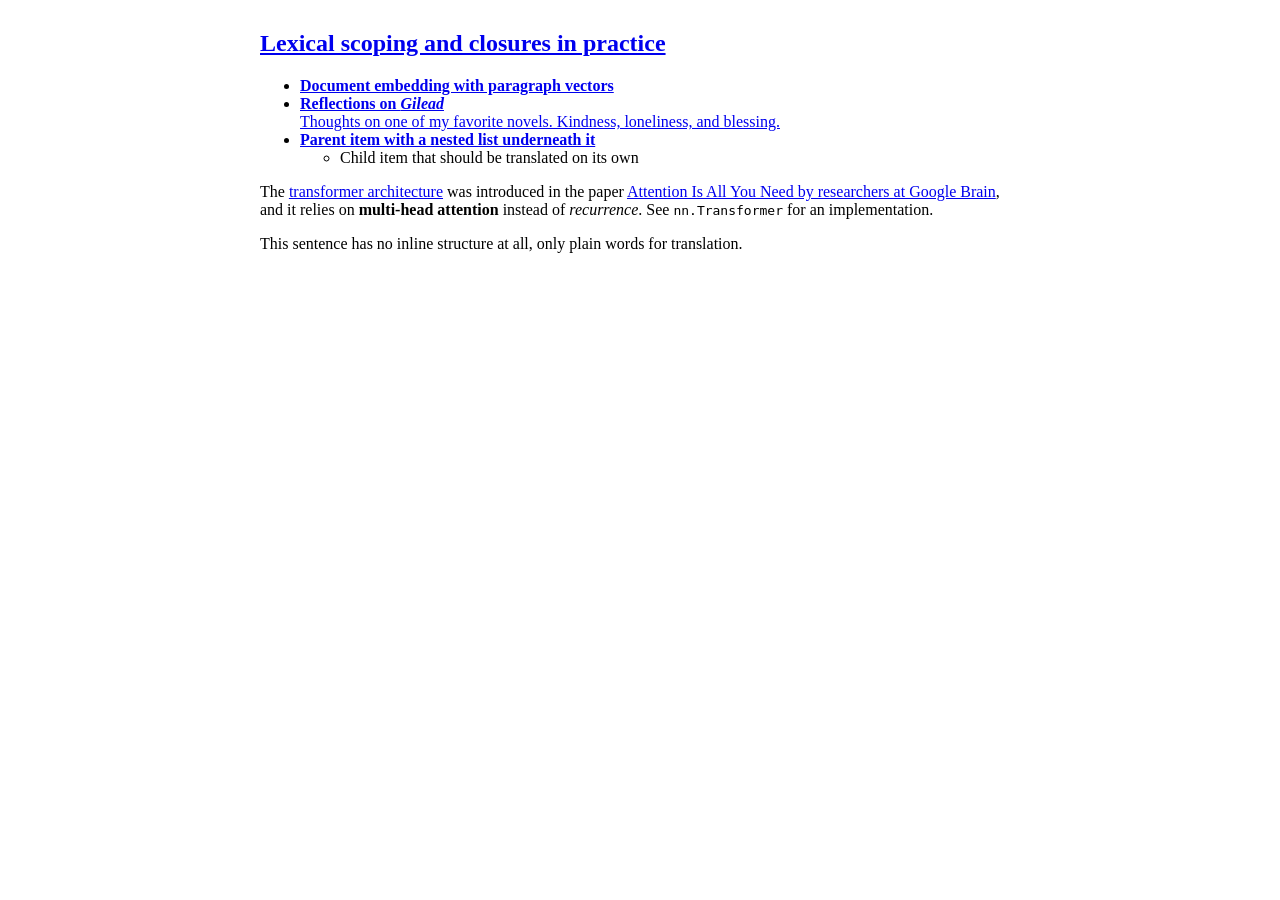
==== tests/fixtures/inline-structure/index.html @ 2ac805b7 "feat(v2.5.0): data-driven 32-provider registry, live model list, no guessed default models - PROVIDE" ====
<!doctype html><html><head><meta charset="utf-8"><title>inline fixture</title>
<link rel="stylesheet" href="../../../content/content.css">
<style>body{font-family:Georgia,serif;max-width:760px;margin:30px auto}</style></head>
<body class="kct-test"><main><article>
<h2 id="t1"><a href="#lexical">Lexical scoping and closures in practice</a></h2>
<ul id="papers">
<li><a href="https://arxiv.org/pdf/1507.07998.pdf"><b>Document embedding with paragraph vectors</b></a></li>
<li><a href="https://twitter.com/x/1"><b>Reflections on <i>Gilead</i></b><br> Thoughts on one of my favorite novels. Kindness, loneliness, and blessing.</a></li>
<li><a href="https://example.com/n"><b>Parent item with a nested list underneath it</b></a><ul><li>Child item that should be translated on its own</li></ul></li>
</ul>
<p id="mixed">The <a href="https://en.wikipedia.org/wiki/Transformer">transformer architecture</a> was introduced in the paper <a href="https://arxiv.org/abs/1706.03762">Attention Is All You Need by researchers at Google Brain</a>, and it relies on <b>multi-head attention</b> instead of <i>recurrence</i>. See <code>nn.Transformer</code> for an implementation.</p>
<p id="plain">This sentence has no inline structure at all, only plain words for translation.</p>
</article></main></body></html>
---- content/content.css ----
/* Universal AI Web & Notebook Translator v2.0 - Page Typography & Mode Rules */
/* Note: Floating control pill & selection popover are encapsulated in Shadow DOM. */

:root {
  --kct-accent: #0284c7;
  --kct-accent-soft: rgba(2, 132, 199, 0.08);
  --kct-hairline: rgba(148, 163, 184, 0.45);
  --kct-border: rgba(15, 23, 42, 0.12);
  --kct-text: #1e293b;
  --kct-bilingual-ink: #475569;
  --kct-bg: rgba(255, 255, 255, 0.9);

  /* Default target language: Traditional Chinese (zh-TW) */
  --kct-font-serif: "Noto Serif TC", "Songti TC", "PMingLiU", "Source Han Serif TC", Georgia, serif;
  --kct-font-sans: "PingFang TC", "Noto Sans TC", "Microsoft JhengHei", "Heiti TC", -apple-system, BlinkMacSystemFont, sans-serif;
  --kct-font-mono: "JetBrains Mono", "SFMono-Regular", Menlo, Monaco, Consolas, "PingFang TC", "Noto Sans TC", "Microsoft JhengHei", monospace;
}

html.kct-lang-sc {
  --kct-font-serif: "Noto Serif SC", "Songti SC", "STSong", "SimSun", "Source Han Serif SC", Georgia, serif;
  --kct-font-sans: "PingFang SC", "Noto Sans SC", "Hiragino Sans GB", "Microsoft YaHei", -apple-system, BlinkMacSystemFont, sans-serif;
  --kct-font-mono: "JetBrains Mono", "SFMono-Regular", Menlo, Monaco, Consolas, "PingFang SC", "Noto Sans SC", "Microsoft YaHei", monospace;
}

html.kct-lang-ja {
  --kct-font-serif: "Hiragino Mincho ProN", "Yu Mincho", "Noto Serif JP", "MS PMincho", Georgia, serif;
  --kct-font-sans: "Hiragino Sans", "Hiragino Kaku Gothic ProN", "Noto Sans JP", "Yu Gothic", -apple-system, BlinkMacSystemFont, sans-serif;
  --kct-font-mono: "JetBrains Mono", "SFMono-Regular", Menlo, Monaco, Consolas, "Hiragino Sans", "Noto Sans JP", monospace;
}

html.kct-lang-ko {
  --kct-font-serif: "Noto Serif KR", "AppleMyungjo", "Batang", Georgia, serif;
  --kct-font-sans: "Apple SD Gothic Neo", "Noto Sans KR", "Malgun Gothic", -apple-system, BlinkMacSystemFont, sans-serif;
  --kct-font-mono: "JetBrains Mono", "SFMono-Regular", Menlo, Monaco, Consolas, "Apple SD Gothic Neo", "Noto Sans KR", monospace;
}

html.kct-lang-latin {
  --kct-font-serif: Georgia, "Charter", "Times New Roman", serif;
  --kct-font-sans: -apple-system, BlinkMacSystemFont, "Segoe UI", Roboto, "Inter", sans-serif;
  --kct-font-mono: "JetBrains Mono", "SFMono-Regular", Menlo, Monaco, Consolas, monospace;
}

html.kct-page-dark,
body[data-jp-theme-light="false"],
html[data-theme="dark"],
html.dark,
body.theme-dark {
  --kct-accent: #38bdf8;
  --kct-accent-soft: rgba(56, 189, 248, 0.12);
  --kct-hairline: rgba(148, 163, 184, 0.34);
  --kct-border: rgba(255, 255, 255, 0.16);
  --kct-text: #f1f5f9;
  --kct-bilingual-ink: #cbd5e1;
  --kct-bg: rgba(15, 23, 42, 0.9);
}

/* Preserve table & Infobox column widths when CJK labels sit next to long unbroken URLs */
html.kct-active:not(.kct-mode-original) table th[data-kct-has-trans="1"] {
  min-width: 4.5em;
  word-break: keep-all;
  overflow-wrap: break-word;
}

html.kct-active:not(.kct-mode-original) table td[data-kct-has-trans="1"],
html.kct-active:not(.kct-mode-original) .infobox td {
  overflow-wrap: anywhere;
  word-break: break-word;
}

/* =========================================================
   1. Replace Mode (Native-Feel Typography Matching)
   ========================================================= */
html.kct-mode-replace .kct-orig-wrap {
  display: none !important;
}

html.kct-mode-replace .kct-trans-wrap {
  display: contents;
}

html.kct-mode-replace [data-kct-has-trans="1"] {
  line-break: strict;
  font-kerning: normal;
  text-wrap: pretty;
  text-autospace: normal;
  text-rendering: optimizeLegibility;
  -webkit-font-smoothing: antialiased;
}

/* Native mode: keep original site Latin font first (when non-generic), fall back to matched Serif/Sans/Mono CJK */
html.kct-typo-native.kct-mode-replace [data-kct-has-trans="1"][data-kct-typo="serif"] {
  font-family: var(--kct-font-serif) !important;
}

html.kct-typo-native.kct-mode-replace [data-kct-has-trans="1"][data-kct-typo="sans"] {
  font-family: var(--kct-font-sans) !important;
}

html.kct-typo-native.kct-mode-replace [data-kct-has-trans="1"][data-kct-typo="mono"] {
  font-family: var(--kct-font-mono) !important;
}

html.kct-typo-native.kct-mode-replace [data-kct-has-trans="1"][data-kct-has-orig-font="1"][data-kct-typo="serif"] {
  font-family: var(--kct-orig-font), var(--kct-font-serif) !important;
}

html.kct-typo-native.kct-mode-replace [data-kct-has-trans="1"][data-kct-has-orig-font="1"][data-kct-typo="sans"] {
  font-family: var(--kct-orig-font), var(--kct-font-sans) !important;
}

html.kct-typo-native.kct-mode-replace [data-kct-has-trans="1"][data-kct-has-orig-font="1"][data-kct-typo="mono"] {
  font-family: var(--kct-orig-font), var(--kct-font-mono) !important;
}

/* System mode: uniform clean sans font */
html.kct-typo-system.kct-mode-replace [data-kct-has-trans="1"] {
  font-family: var(--kct-font-sans) !important;
}

/* Preserve mode: do not override font-family or line-height */

/* Selective line-height lift ONLY on dense multi-line reading prose */
html.kct-mode-replace:not(.kct-typo-preserve) [data-kct-has-trans="1"][data-kct-lh-lift="1"] {
  line-height: 1.72 !important;
}

/* =========================================================
   2. Original Mode (Instant Zero-Cost Compare)
   ========================================================= */
html.kct-mode-original .kct-trans-wrap {
  display: none !important;
}

html.kct-mode-original .kct-orig-wrap {
  display: contents;
}

/* =========================================================
   3. Bilingual Mode (Clean Hairline Contrast)
   ========================================================= */
html.kct-mode-bilingual .kct-orig-wrap {
  display: contents;
}

html.kct-mode-bilingual .kct-trans-wrap {
  display: block;
  color: var(--kct-bilingual-ink);
  margin-top: 0.35em;
  padding-left: 10px;
  border-left: 2px solid var(--kct-hairline);
  font-size: 0.94em;
  line-height: 1.7;
  font-weight: 400;
  line-break: strict;
  font-kerning: normal;
  text-wrap: pretty;
  text-autospace: normal;
  text-rendering: optimizeLegibility;
  -webkit-font-smoothing: antialiased;
}

html.kct-typo-native.kct-mode-bilingual [data-kct-has-trans="1"][data-kct-typo="serif"] > .kct-trans-wrap {
  font-family: var(--kct-font-serif);
}

html.kct-typo-native.kct-mode-bilingual [data-kct-has-trans="1"][data-kct-typo="sans"] > .kct-trans-wrap {
  font-family: var(--kct-font-sans);
}

html.kct-typo-native.kct-mode-bilingual [data-kct-has-trans="1"][data-kct-typo="mono"] > .kct-trans-wrap {
  font-family: var(--kct-font-mono);
}

html.kct-typo-native.kct-mode-bilingual [data-kct-has-trans="1"][data-kct-has-orig-font="1"][data-kct-typo="serif"] > .kct-trans-wrap {
  font-family: var(--kct-orig-font), var(--kct-font-serif);
}

html.kct-typo-native.kct-mode-bilingual [data-kct-has-trans="1"][data-kct-has-orig-font="1"][data-kct-typo="sans"] > .kct-trans-wrap {
  font-family: var(--kct-orig-font), var(--kct-font-sans);
}

html.kct-typo-native.kct-mode-bilingual [data-kct-has-trans="1"][data-kct-has-orig-font="1"][data-kct-typo="mono"] > .kct-trans-wrap {
  font-family: var(--kct-orig-font), var(--kct-font-mono);
}

html.kct-typo-system.kct-mode-bilingual .kct-trans-wrap {
  font-family: var(--kct-font-sans);
}

html.kct-mode-bilingual [data-kct-inline-layout="1"] > .kct-trans-wrap {
  display: inline;
  margin-top: 0;
  margin-left: 0.45em;
  padding-left: 0.45em;
  border-left: 1px solid var(--kct-hairline);
}

/* =========================================================
   Non-destructive Code Comment Translation
   - Static <pre>: CSS attr() + font-size:0 swap
   - CodeMirror 6 (.cm-editor): non-intrusive .cm-scroller overlay layer
   ========================================================= */
html.kct-comments-on:not(.kct-mode-original) pre span[data-kct-comment-trans] {
  font-size: 0 !important;
  letter-spacing: 0 !important;
}

html.kct-comments-on:not(.kct-mode-original) pre span[data-kct-comment-trans]::after {
  content: attr(data-kct-comment-trans);
  font-size: var(--kct-code-font-size, 13px);
  letter-spacing: normal;
  font-family: var(--kct-font-mono);
}

.kct-cm-layer {
  position: absolute;
  inset: 0;
  pointer-events: none;
  z-index: 4;
  overflow: visible;
}

.kct-cm-comment {
  position: absolute;
  display: flex;
  align-items: center;
  white-space: pre;
  overflow: hidden;
  text-overflow: ellipsis;
  font-family: var(--kct-font-mono);
  pointer-events: none;
  box-sizing: border-box;
}

html.kct-mode-original .kct-cm-layer,
html:not(.kct-comments-on) .kct-cm-layer,
html .cm-editor.cm-focused .kct-cm-layer {
  display: none !important;
}

/* =========================================================
   Jupyter Code Cell Output Quick Translate Button & Result
   ========================================================= */
.kct-output-host {
  position: relative;
}

.kct-output-btn {
  all: unset;
  box-sizing: border-box;
  position: absolute;
  top: 6px;
  right: 8px;
  z-index: 10;
  cursor: pointer;
  font-family: var(--kct-font-sans);
  font-size: 11px;
  font-weight: 600;
  padding: 2px 8px;
  border-radius: 999px;
  background: var(--kct-bg);
  color: var(--kct-accent);
  border: 1px solid var(--kct-border);
  box-shadow: 0 2px 6px rgba(15, 23, 42, 0.08);
  opacity: 0.85;
  transition: opacity 0.15s ease, background 0.15s ease, color 0.15s ease;
}

.kct-output-btn:hover {
  opacity: 1;
  background: var(--kct-accent);
  color: #ffffff;
  border-color: transparent;
}

.kct-output-trans {
  font-family: var(--kct-font-sans);
  color: var(--kct-text);
  background: var(--kct-accent-soft);
  border-left: 2px solid var(--kct-accent);
  border-radius: 0 6px 6px 0;
  padding: 8px 12px;
  margin-top: 8px;
  font-size: 13px;
  line-height: 1.65;
  white-space: pre-wrap;
  word-break: break-word;
}

/* =========================================================
   5. Image/Canvas-Backed PDF Text Layer Overlay (Google Drive PDF Viewer)
   ========================================================= */
html.kct-active:not(.kct-mode-original) [data-kct-pdf-layer="1"] {
  z-index: 2 !important;
  opacity: 1 !important;
  pointer-events: none !important;
  overflow: visible !important;
}

html.kct-active:not(.kct-mode-original) [data-kct-pdf-layer="1"] > :not([data-kct-has-trans="1"]),
html.kct-active:not(.kct-mode-original) [data-kct-pdf-layer="1"] > [data-kct-pdf-merged="absorbed"] {
  opacity: 0 !important;
  pointer-events: none !important;
}

html.kct-active:not(.kct-mode-original) [data-kct-pdf-layer="1"] > p[data-kct-pdf-block="1"][data-kct-has-trans="1"] {
  opacity: 1 !important;
  pointer-events: auto !important;
  background-color: var(--kct-pdf-bg, #ffffff) !important;
  box-shadow: 0 0 0 2px var(--kct-pdf-bg, #ffffff) !important;
  color: var(--kct-pdf-fg, #1e293b) !important;
  font-size: var(--kct-pdf-fs, 13px) !important;
  line-height: var(--kct-pdf-lh, 1.42) !important;
  font-weight: var(--kct-pdf-fw, 400) !important;
  box-sizing: border-box !important;
  margin: 0 !important;
  padding: 1px 4px !important;
  border-radius: 2px !important;
  display: block !important;
  white-space: normal !important;
  word-break: break-word !important;
  overflow: hidden !important;
  transition: box-shadow 0.14s ease;
}

html.kct-active:not(.kct-mode-original) [data-kct-pdf-layer="1"] > p[data-kct-pdf-block="1"][data-kct-has-trans="1"]:hover {
  z-index: 30 !important;
  overflow: visible !important;
  height: auto !important;
}

/* In fixed-coordinate PDF overlay layers, keep layout clean in Bilingual mode and expand full bilingual card on hover */
html.kct-active.kct-mode-bilingual [data-kct-pdf-layer="1"] > p[data-kct-pdf-block="1"][data-kct-has-trans="1"] > .kct-orig-wrap {
  display: none !important;
}

html.kct-active.kct-mode-bilingual [data-kct-pdf-layer="1"] > p[data-kct-pdf-block="1"][data-kct-has-trans="1"] > .kct-trans-wrap {
  display: contents !important;
  color: var(--kct-pdf-fg, #1e293b) !important;
  margin: 0 !important;
  padding: 0 !important;
  border: none !important;
  font-size: inherit !important;
  line-height: inherit !important;
  font-weight: inherit !important;
}

html.kct-active.kct-mode-bilingual [data-kct-pdf-layer="1"] > p[data-kct-pdf-block="1"][data-kct-has-trans="1"]:hover {
  z-index: 30 !important;
  height: auto !important;
  padding: 8px 10px !important;
  border-radius: 6px !important;
  border: 1px solid var(--kct-accent) !important;
  box-shadow: 0 10px 28px rgba(15, 23, 42, 0.25) !important;
}

html.kct-active.kct-mode-bilingual [data-kct-pdf-layer="1"] > p[data-kct-pdf-block="1"][data-kct-has-trans="1"]:hover > .kct-orig-wrap {
  display: block !important;
  font-size: 0.86em !important;
  line-height: 1.4 !important;
  opacity: 0.76 !important;
  margin-bottom: 6px !important;
  padding-bottom: 6px !important;
  border-bottom: 1px dashed rgba(148, 163, 184, 0.45) !important;
}

/* =========================================================
   Google Drive PDF: table-of-contents rows
   (translated title + native dot leader + right-aligned page number).
   Placed last so it overrides the generic overlay / bilingual hover rules above.
   ========================================================= */
html.kct-active:not(.kct-mode-original) [data-kct-pdf-layer="1"] > p[data-kct-pdf-block="1"][data-kct-pdf-toc="1"][data-kct-has-trans="1"] {
  display: flex !important;
  align-items: baseline !important;
  white-space: nowrap !important;
  overflow: hidden !important;
}

html.kct-active:not(.kct-mode-original) [data-kct-pdf-layer="1"] > p[data-kct-pdf-block="1"][data-kct-pdf-toc="1"][data-kct-has-trans="1"] > .kct-orig-wrap,
html.kct-active:not(.kct-mode-original) [data-kct-pdf-layer="1"] > p[data-kct-pdf-block="1"][data-kct-pdf-toc="1"][data-kct-has-trans="1"]:hover > .kct-orig-wrap {
  display: none !important;
}

html.kct-active:not(.kct-mode-original) [data-kct-pdf-layer="1"] > p[data-kct-pdf-block="1"][data-kct-pdf-toc="1"][data-kct-has-trans="1"] > .kct-trans-wrap {
  display: block !important;
  flex: 0 1 auto !important;
  min-width: 0 !important;
  overflow: hidden !important;
  text-overflow: ellipsis !important;
  white-space: nowrap !important;
}

html.kct-active.kct-mode-bilingual [data-kct-pdf-layer="1"] > p[data-kct-pdf-block="1"][data-kct-pdf-toc="1"][data-kct-has-trans="1"]:hover {
  height: auto !important;
  padding: 1px 4px !important;
}

[data-kct-pdf-layer="1"] > p > .kct-pdf-toc-tail {
  display: none;
}

html.kct-active:not(.kct-mode-original) [data-kct-pdf-layer="1"] > p[data-kct-pdf-block="1"][data-kct-pdf-toc="1"][data-kct-has-trans="1"] > .kct-pdf-toc-tail {
  display: flex !important;
  flex: 1 1 auto !important;
  align-items: baseline !important;
  min-width: 2.2em !important;
}

[data-kct-pdf-layer="1"] .kct-pdf-toc-leader {
  flex: 1 1 auto;
  height: 0;
  margin: 0 0.5em;
  border-bottom: 0.13em dotted currentColor;
  opacity: 0.6;
}

[data-kct-pdf-layer="1"] > p[data-kct-pdf-toc-leader="none"] .kct-pdf-toc-leader {
  border-bottom-color: transparent;
}

[data-kct-pdf-layer="1"] .kct-pdf-toc-num {
  flex: none;
  font-variant-numeric: tabular-nums;
}

/* =========================================================
   6. R4: On-Demand Vision Image Overlay Translation
   ========================================================= */
.kct-img-overlay-host {
  position: relative;
  line-height: 0;
}

.kct-img-overlay-layer {
  position: absolute;
  pointer-events: none;
  z-index: 6;
  overflow: hidden;
  box-sizing: border-box;
}

html.kct-mode-original .kct-img-overlay-layer,
.kct-img-overlay-host > img[data-kct-img-mode="original"] ~ .kct-img-overlay-layer {
  display: none !important;
}

.kct-img-overlay-block {
  position: absolute;
  box-sizing: border-box;
  background-color: var(--kct-img-bg, #ffffff);
  box-shadow: 0 0 0 2px var(--kct-img-bg, #ffffff);
  color: var(--kct-img-fg, #1e293b);
  font-family: var(--kct-font-sans);
  line-height: 1.28;
  padding: 1px 3px;
  border-radius: 3px;
  display: flex;
  align-items: center;
  white-space: normal;
  word-break: break-word;
  overflow: hidden;
  pointer-events: auto;
}

.kct-img-overlay-block.kct-img-role-title {
  font-weight: 700;
  line-height: 1.22;
}

.kct-img-overlay-block.kct-img-role-badge {
  font-weight: 600;
  justify-content: center;
  text-align: center;
  border-radius: 999px;
}

.kct-img-overlay-block:hover {
  z-index: 20;
  overflow: visible;
  height: auto !important;
  box-shadow: 0 4px 14px rgba(15, 23, 42, 0.18), 0 0 0 1px var(--kct-accent);
}

/* =========================================================
   Structure guard: when a translation lost a link or protected node,
   keep the clickable original visible next to the translation.
   ========================================================= */
html.kct-mode-replace [data-kct-structure-fallback="1"] > .kct-orig-wrap {
  display: contents !important;
}

html.kct-mode-replace [data-kct-structure-fallback="1"] > .kct-trans-wrap {
  display: block;
  color: var(--kct-bilingual-ink);
  margin-top: 0.35em;
  padding-left: 10px;
  border-left: 2px solid var(--kct-hairline);
  font-size: 0.94em;
  line-height: 1.7;
  font-weight: 400;
  line-break: strict;
  font-kerning: normal;
  text-wrap: pretty;
  text-autospace: normal;
  text-rendering: optimizeLegibility;
  -webkit-font-smoothing: antialiased;
}
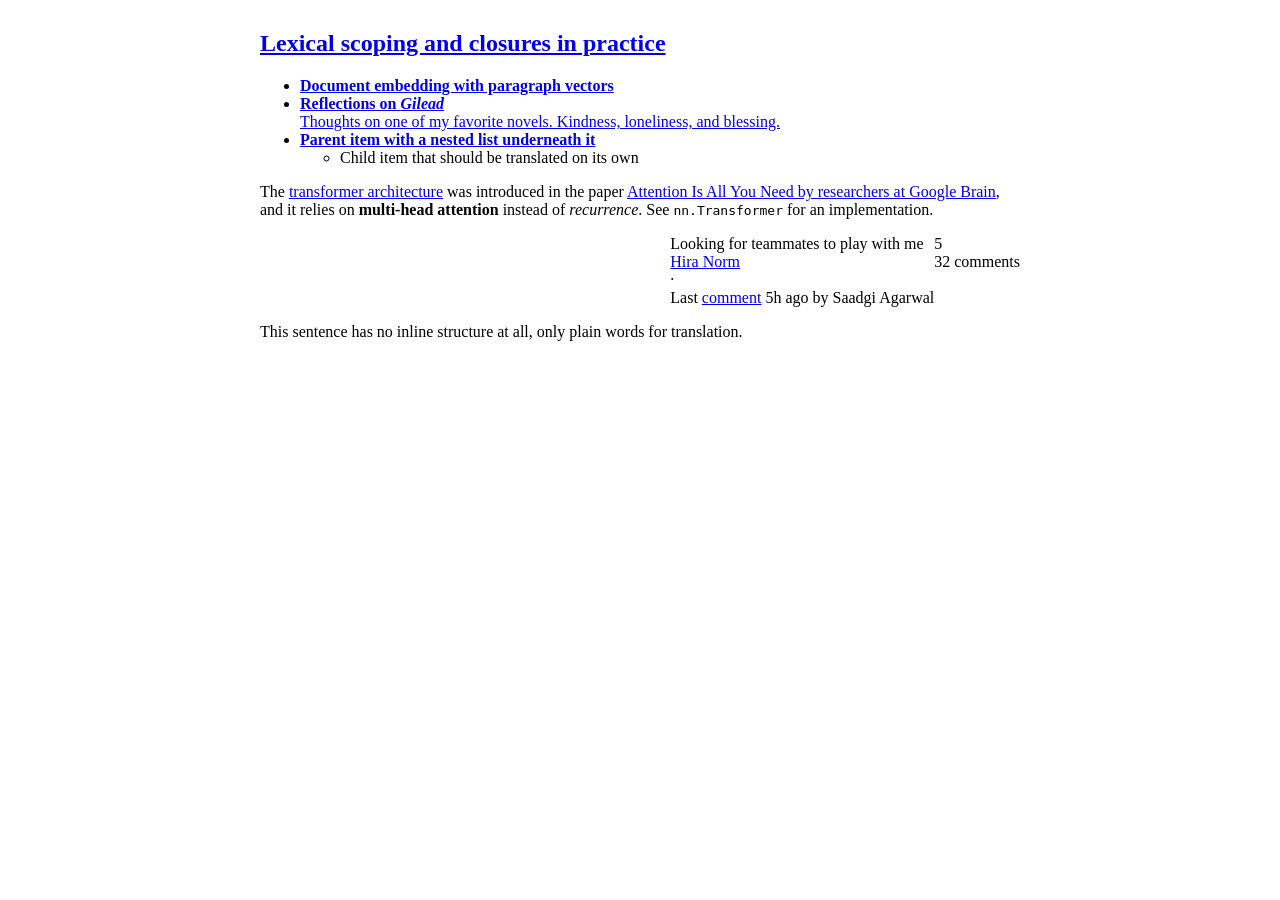
==== commit a80a447a: "fix(v2.5.1): never merge layout rows into one translation unit - isCompositeLayoutBlock: a block is " ====
--- a/tests/fixtures/inline-structure/index.html
+++ b/tests/fixtures/inline-structure/index.html
@@ -9,5 +9,8 @@
 <li><a href="https://example.com/n"><b>Parent item with a nested list underneath it</b></a><ul><li>Child item that should be translated on its own</li></ul></li>
 </ul>
 <p id="mixed">The <a href="https://en.wikipedia.org/wiki/Transformer">transformer architecture</a> was introduced in the paper <a href="https://arxiv.org/abs/1706.03762">Attention Is All You Need by researchers at Google Brain</a>, and it relies on <b>multi-head attention</b> instead of <i>recurrence</i>. See <code>nn.Transformer</code> for an implementation.</p>
+<ul id="forum" style="list-style:none;padding:0">
+<li style="display:flex;align-items:center"><div style="display:flex;flex:1"><a href="https://example.com/discussion/1" style="display:flex;flex:1;color:inherit;text-decoration:none"><div style="display:flex;flex-direction:column"><div><div>Looking for teammates to play with me</div></div><span style="display:block"><span><a href="https://example.com/u/hira">Hira Norm</a></span> · <span>Last <a href="https://example.com/discussion/1#c">comment</a> <span>5h ago</span> by Saadgi Agarwal</span></span></div></a><div style="display:flex;flex-direction:column"><span style="display:block">5</span><span><span>32 comments</span></span></div></div></li>
+</ul>
 <p id="plain">This sentence has no inline structure at all, only plain words for translation.</p>
 </article></main></body></html>
